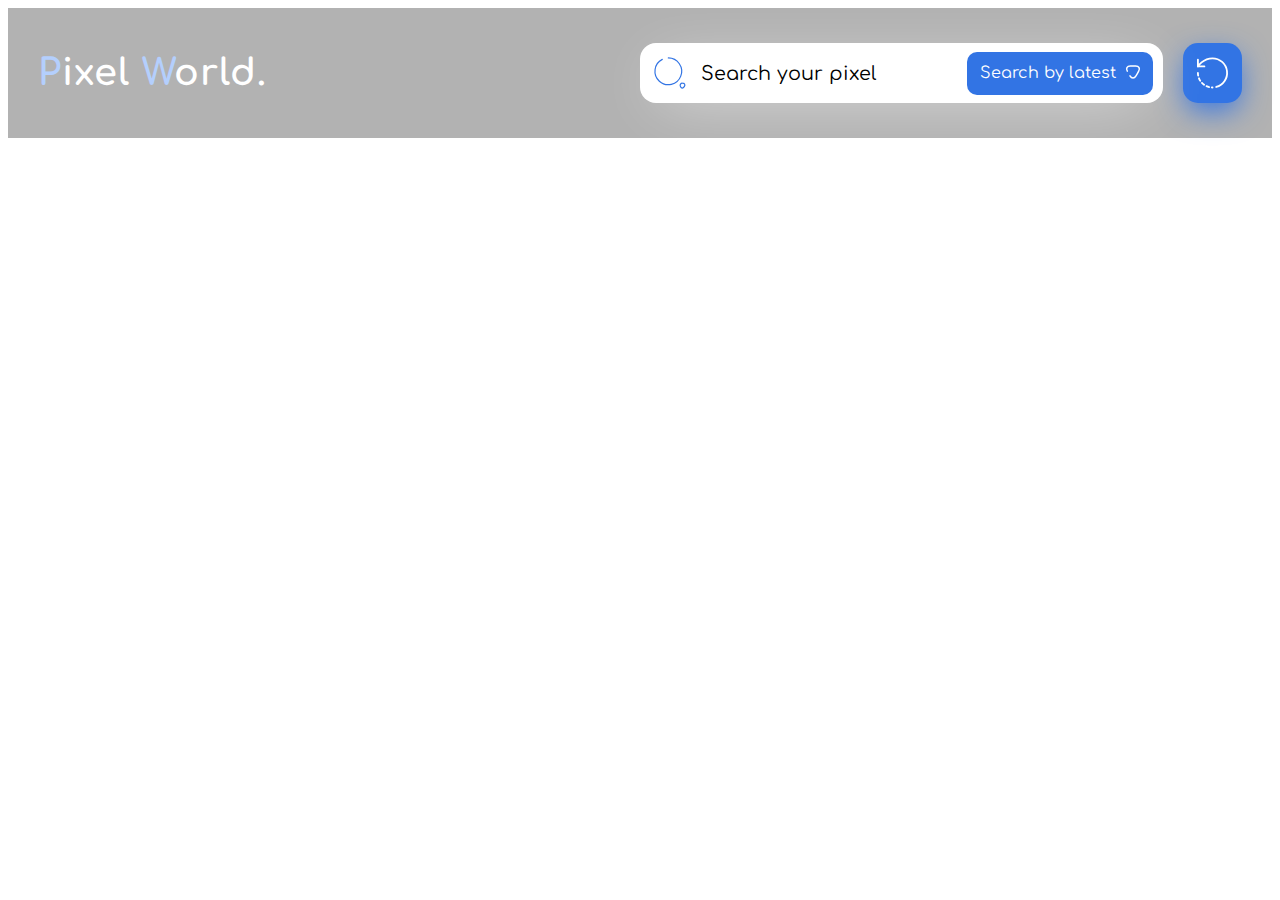
==== search.html @ 7ed7ab99 "create header of search page" ====
<!DOCTYPE html>
<html lang="en">
<head>
    <meta charset="UTF-8">
    <meta http-equiv="X-UA-Compatible" content="IE=edge">
    <meta name="viewport" content="width=device-width, initial-scale=1.0">
    <title>Pixel World - { }</title>

    <!-- ! -------------------------------- link --------------------------------- ! -->
    <link rel="stylesheet" href="public/content/css/search.css">
</head>
<body>
    
    <!-- ! ------------------------------- header -------------------------------- ! -->
    <header class="header">
        <div class="container">
            
            <h1 class="text-capitalize header-main-title">
                <span>p</span>ixel <span>w</span>orld.
            </h1>

            <div class="search-box">
                <!-- ! ----------------------------- search bar ------------------------------ ! -->
                <div class="search-bar d-flex align-items-center">
                    <!-- ! ----------------------------- search icon ----------------------------- ! -->
                    <label for="search-input" class="search-icon">
                        <svg id="search-normal" xmlns="http://www.w3.org/2000/svg" width="35.633" height="35.633" viewBox="0 0 44.633 44.633">
                            <path id="Vector" d="M16.737,0A16.724,16.724,0,1,1,9.168,1.8" transform="translate(3.719 3.719)" fill="none" stroke="var(--primary-blue)" stroke-linecap="round" stroke-linejoin="round" stroke-width="1.5"/>
                            <path id="Vector-2" data-name="Vector" d="M.186,3.664c.986,2.976,3.236,3.273,4.965.669C6.751,1.953,5.71,0,2.846,0A2.626,2.626,0,0,0,.186,3.664Z" transform="translate(35.278 35.334)" fill="none" stroke="var(--primary-blue)" stroke-linecap="round" stroke-linejoin="round" stroke-width="1.5"/>
                            <path id="Vector-3" data-name="Vector" d="M0,0H44.633V44.633H0Z" fill="none" opacity="0"/>
                        </svg>
                    </label>
                    <!-- ! ---------------------------- search input ----------------------------- ! -->
                    <input type="text" class="search-input" id="search-input" placeholder="Search your pixel" spellcheck="false">
                    <!-- ! ---------------------------- search order ----------------------------- ! -->
                    <button class="search-order d-flex justify-content-center align-items-center">
                        <span class="search-order-text">Search by latest</span>
                        <span class="arrow-down-order">
                            <svg xmlns="http://www.w3.org/2000/svg" width="24" height="24" viewBox="0 0 24 24"><g id="vuesax_broken_arrow-bottom" data-name="vuesax/broken/arrow-bottom" transform="translate(-706.001 -341)"><g id="arrow-bottom" transform="translate(86 25)"><path id="Vector" d="M.7,5.22C-.946,2.35.4,0,3.724,0h5.34c3.31,0,4.67,2.35,3.01,5.22l-1.34,2.31L9.394,9.84c-1.66,2.87-4.37,2.87-6.03,0" transform="translate(625.606 322)" fill="none" stroke="var(--white)" stroke-linecap="round" stroke-linejoin="round" stroke-width="1.5"/><path id="Vector-2" data-name="Vector" d="M0,0H24V24H0Z" transform="translate(620.001 316)" fill="none" opacity="0"/></g></g></svg>
                        </span>
                        <!-- ! -------------------------- search order menu -------------------------- ! -->
                        <div class="search-order-menu">
                            <ul>
                                <li class="search-order-menu-item active">latest</li>
                                <li class="search-order-menu-item">popular</li>
                                <li class="search-order-menu-item">oldest</li>
                            </ul>
                        </div>
                    </button>
                </div>
                <!-- ! ---------------------------- search submit ---------------------------- ! -->
                <button class="search-submit">
                    <span>
                        <svg id="refresh" xmlns="http://www.w3.org/2000/svg" width="35.008" height="35.008" viewBox="0 0 38.008 35.008">
                            <path id="Vector" d="M0,5.56H7.032" transform="translate(3.167 6.413)" fill="none" stroke="var(--white)" stroke-linecap="round" stroke-linejoin="round" stroke-width="2"/>
                            <path id="Vector-2" data-name="Vector" d="M19.875,31.151A15.837,15.837,0,0,0,15.837,0C5.274,0,0,8.805,0,8.805V1.584" transform="translate(3.167 3.167)" fill="none" stroke="var(--white)" stroke-linecap="round" stroke-linejoin="round" stroke-width="2"/>
                            <path id="Vector-3" data-name="Vector" d="M0,0A15.843,15.843,0,0,0,15.837,15.837" transform="translate(3.167 19.004)" fill="none" stroke="var(--white)" stroke-linecap="round" stroke-linejoin="round" stroke-width="2" stroke-dasharray="3 3"/>
                            <path id="Vector-4" data-name="Vector" d="M0,0H38.008V38.008H0Z" fill="none" opacity="0"/>
                        </svg>
                    </span>
                </button>
            </div>

        </div>
    </header>

</body>
</html>
---- public/content/css/search.css ----
@import url(../../components/custom/custom.css);

/* ! -------------------------------- container ------------------------------- ! */
.container {
    padding: 0 30px;
    height: 100%;
    display: flex;
    align-items: center;
}
/* ! --------------------------------- header --------------------------------- ! */
.header {
    position: relative;
    height: 130px;
}
.header::before {
    content: '';
    position: absolute;
    width: 100%;
    height: 100%;
    background-image: url(../img/header-index/desert.jpg);
    background-repeat: no-repeat;
    background-size: cover;
    background-position: 0 62%;
    z-index: -1;
}
.header::after {
    content: '';
    position: absolute;
    inset: 0;
    width: 100%;
    height: 100%;
    background: #000000;
    opacity: 0.3;
    z-index: -1;
}
.header-main-title {
    font-size: 2.3rem;
    letter-spacing: 1px;
    color: var(--white);
    width: 100%;
}
.header-main-title span {
    color: var(--light-blue);
}
/* ! ------------------------------- search bar ------------------------------- ! */
.search-box {
    width: 100%;
    display: flex;
    justify-content: end;
}
.search-bar {
    background: var(--white);
    width: 100%;
    height: 60px;
    border-radius: 16px;
    padding: 0 10px 0 12px;
    position: relative;
    box-shadow: 0 10px 60px -20px var(--white);
}
.search-icon {
    margin-bottom: -3px;
}
.search-input {
    height: 100%;
    width: 100%;
    border: none;
    outline: none;
    background: none;
    padding: 0 200px 0 13px;
    color: var(--primary-blue);
    font-size: 1.2rem;
}
.search-input::placeholder {
    font-size: 1.2rem;
    color: #000000;
}
/* ! ------------------------------ search order ------------------------------ ! */
.search-order {
    border: none;
    outline: none;
    padding: 8px;
    border-radius: 10px;
    cursor: pointer;
    background: var(--primary-blue);
    position: absolute;
    right: 10px;
    transition: .3s;
}
.search-order-text {
    color: var(--white);
    margin: 0 5px;
    font-size: 1rem;
}
.arrow-down-order {
    transition: .4s;
}
.search-order:hover {
    background: var(--dark-blue);
}
/* ! ---------------------------- search order menu --------------------------- ! */
.search-order-menu {
    position: absolute;
    top: 50px;
    z-index: 9999;
    width: 100%;
    border-radius: 20px;
    background: var(--primary-blue);
    box-shadow: rgba(100, 100, 111, 0.9) 0px 7px 29px 0px;
    opacity: 0;
    visibility: hidden;
    transition: .4s;
}
.search-order-menu ul {
    padding: 0 12px;
    cursor: default;
}
.search-order-menu-item {
    margin-top: 12px;
    border-radius: 10px;
    background: var(--dark-blue);
    padding: 10px;
    color: var(--white);
    cursor: pointer;
    transition: .4s;
    font-size: 1rem;
}
.search-order-menu-item.active {
    background: var(--white);
    color: var(--dark-blue);
    box-shadow: 0 0 20px -2px rgba(0, 0, 0, 0.3);
}
.search-order-menu-item:last-child {
    margin-bottom: 12px;
}
.search-order-menu-item:hover:not(.search-order-menu-item.active) {
    background: var(--gray);
    color: var(--dark-blue);
    box-shadow: 0 0 20px -2px rgba(0, 0, 0, 0.3);
}
.search-order:focus .search-order-menu {
    visibility: visible;
    opacity: 1;
    top: 65px;
}
.search-order:focus .arrow-down-order {
    transform: rotate(180deg);
}
/* ! ------------------------------ search submit ----------------------------- ! */
.search-submit {
    background: var(--primary-blue);
    padding: 0;
    border: none;
    outline: none;
    padding: 10px 12px;
    border-radius: 15px;
    cursor: pointer;
    margin-left: 20px;
    box-shadow: 0 10px 30px -3px var(--primary-blue);
    transition: .2s;
}
.search-submit:hover {
    background: var(--dark-blue);
}
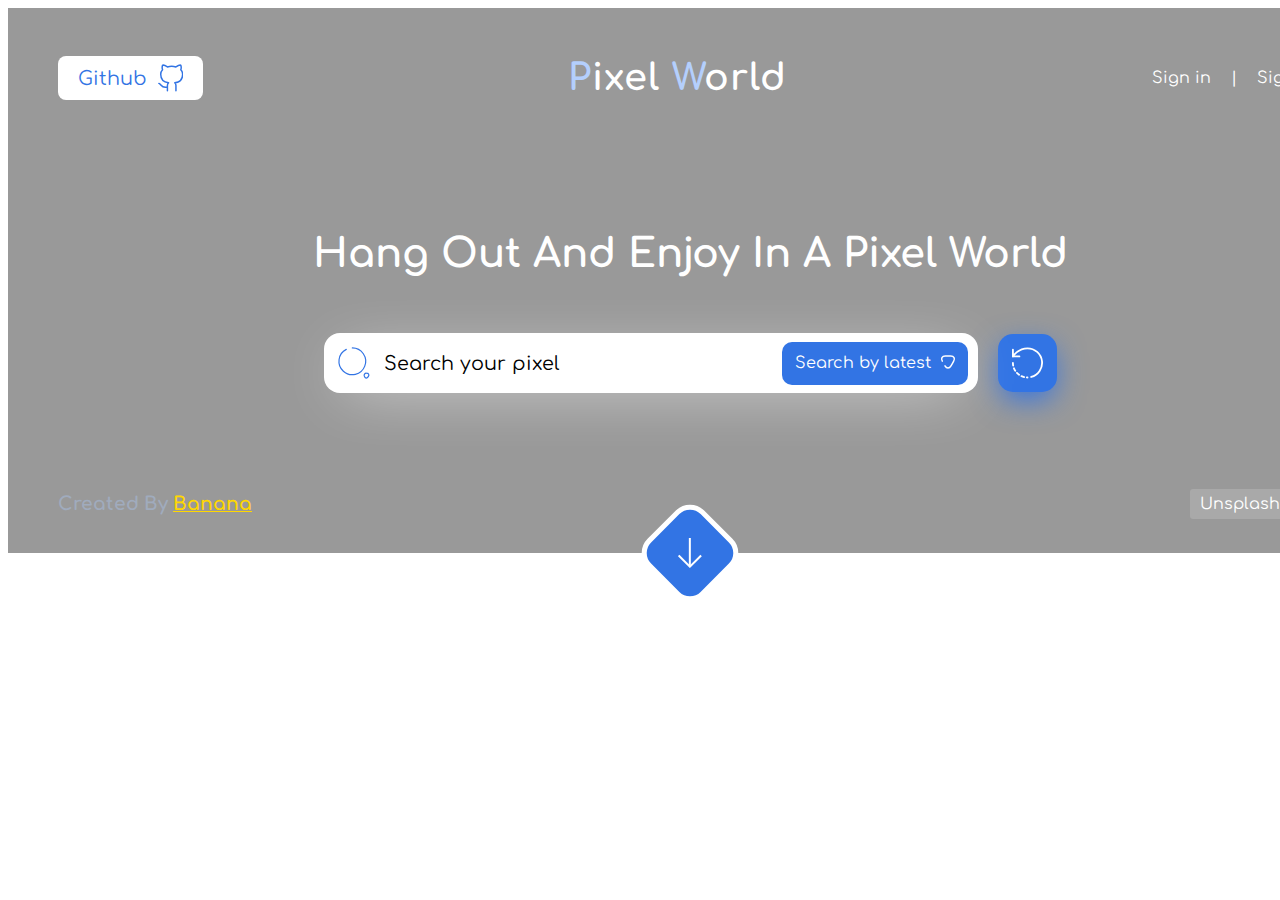
==== commit 25cb06c3: "create badge for search page" ====
--- a/search.html
+++ b/search.html
@@ -4,20 +4,18 @@
     <meta charset="UTF-8">
     <meta http-equiv="X-UA-Compatible" content="IE=edge">
     <meta name="viewport" content="width=device-width, initial-scale=1.0">
-    <title>Pixel World - { }</title>
+    <title>Pixel World</title>
 
     <!-- ! -------------------------------- link --------------------------------- ! -->
     <link rel="stylesheet" href="public/content/css/search.css">
 </head>
 <body>
-    
     <!-- ! ------------------------------- header -------------------------------- ! -->
     <header class="header">
         <div class="container">
-            
-            <h1 class="text-capitalize header-main-title">
+            <a href="index.html" class="header-main-title text-capitalize" role="heading">
                 <span>p</span>ixel <span>w</span>orld.
-            </h1>
+            </a>
 
             <div class="search-box">
                 <!-- ! ----------------------------- search bar ------------------------------ ! -->
@@ -60,9 +58,26 @@
                     </span>
                 </button>
             </div>
-
         </div>
     </header>
 
+    <!-- ! -------------------------------- main --------------------------------- ! -->
+    <main class="main">
+        <div class="container">
+            <!-- ! ----------------------------- main header ----------------------------- ! -->
+            <section class="main-header d-flex justify-content-between">
+                <!-- ! --------------------------- search heading ---------------------------- ! -->
+                <div class="search-heading">
+                    <h1 class="search-result-title">Banana</h1>
+                    <div class="badge badge-secondary">{ number pages }</div>
+                    <div class="badge badge-primary">{ pixel found }</div>
+                </div>
+                <!-- ! ---------------------------- search group ----------------------------- ! -->
+            </section>
+        </div>
+    </main>
+
+    <!-- ! ------------------------------- scripts ------------------------------- ! -->
+    <script src="public/content/js/search.js"></script>
 </body>
 </html>--- a/public/content/css/search.css
+++ b/public/content/css/search.css
@@ -1,8 +1,9 @@
 @import url(../../components/custom/custom.css);
+@import url(../../components/search-bar/search-bar.css);
 
 /* ! -------------------------------- container ------------------------------- ! */
 .container {
-    padding: 0 30px;
+    padding: 0 40px;
     height: 100%;
     display: flex;
     align-items: center;
@@ -38,126 +39,44 @@
     letter-spacing: 1px;
     color: var(--white);
     width: 100%;
+    text-decoration: none;
 }
 .header-main-title span {
     color: var(--light-blue);
 }
-/* ! ------------------------------- search bar ------------------------------- ! */
+/* ! ------------------------------- search-bar ------------------------------- ! */
 .search-box {
-    width: 100%;
-    display: flex;
+    margin-top: 0;
     justify-content: end;
 }
 .search-bar {
-    background: var(--white);
     width: 100%;
-    height: 60px;
-    border-radius: 16px;
-    padding: 0 10px 0 12px;
-    position: relative;
-    box-shadow: 0 10px 60px -20px var(--white);
 }
-.search-icon {
-    margin-bottom: -3px;
+/* ! ---------------------------------- main ---------------------------------- ! */
+.main {
+    margin-top: 50px;
 }
-.search-input {
-    height: 100%;
-    width: 100%;
-    border: none;
-    outline: none;
-    background: none;
-    padding: 0 200px 0 13px;
-    color: var(--primary-blue);
-    font-size: 1.2rem;
+.search-heading {
+    display: flex;
+    align-items: center;
 }
-.search-input::placeholder {
-    font-size: 1.2rem;
-    color: #000000;
+.search-result-title {
+    font-size: 2rem;
+    color: var(--dark-blue);
 }
-/* ! ------------------------------ search order ------------------------------ ! */
-.search-order {
-    border: none;
-    outline: none;
-    padding: 8px;
-    border-radius: 10px;
-    cursor: pointer;
-    background: var(--primary-blue);
-    position: absolute;
-    right: 10px;
-    transition: .3s;
+.badge {
+    margin-left: 20px;
+    padding: 5px 7px;
+    font-size: 15px;
+    border-radius: 5px;
 }
-.search-order-text {
+.badge-primary {
+    background-color: var(--primary-blue);
     color: var(--white);
-    margin: 0 5px;
-    font-size: 1rem;
+    box-shadow: 0 5px 20px -2px var(--primary-blue);
 }
-.arrow-down-order {
-    transition: .4s;
-}
-.search-order:hover {
-    background: var(--dark-blue);
-}
-/* ! ---------------------------- search order menu --------------------------- ! */
-.search-order-menu {
-    position: absolute;
-    top: 50px;
-    z-index: 9999;
-    width: 100%;
-    border-radius: 20px;
-    background: var(--primary-blue);
-    box-shadow: rgba(100, 100, 111, 0.9) 0px 7px 29px 0px;
-    opacity: 0;
-    visibility: hidden;
-    transition: .4s;
-}
-.search-order-menu ul {
-    padding: 0 12px;
-    cursor: default;
-}
-.search-order-menu-item {
-    margin-top: 12px;
-    border-radius: 10px;
-    background: var(--dark-blue);
-    padding: 10px;
+.badge-secondary {
+    background: var(--gray);
     color: var(--white);
-    cursor: pointer;
-    transition: .4s;
-    font-size: 1rem;
-}
-.search-order-menu-item.active {
-    background: var(--white);
-    color: var(--dark-blue);
-    box-shadow: 0 0 20px -2px rgba(0, 0, 0, 0.3);
-}
-.search-order-menu-item:last-child {
-    margin-bottom: 12px;
-}
-.search-order-menu-item:hover:not(.search-order-menu-item.active) {
-    background: var(--gray);
-    color: var(--dark-blue);
-    box-shadow: 0 0 20px -2px rgba(0, 0, 0, 0.3);
-}
-.search-order:focus .search-order-menu {
-    visibility: visible;
-    opacity: 1;
-    top: 65px;
-}
-.search-order:focus .arrow-down-order {
-    transform: rotate(180deg);
-}
-/* ! ------------------------------ search submit ----------------------------- ! */
-.search-submit {
-    background: var(--primary-blue);
-    padding: 0;
-    border: none;
-    outline: none;
-    padding: 10px 12px;
-    border-radius: 15px;
-    cursor: pointer;
-    margin-left: 20px;
-    box-shadow: 0 10px 30px -3px var(--primary-blue);
-    transition: .2s;
-}
-.search-submit:hover {
-    background: var(--dark-blue);
+    box-shadow: 0 5px 20px var(--gray);
 }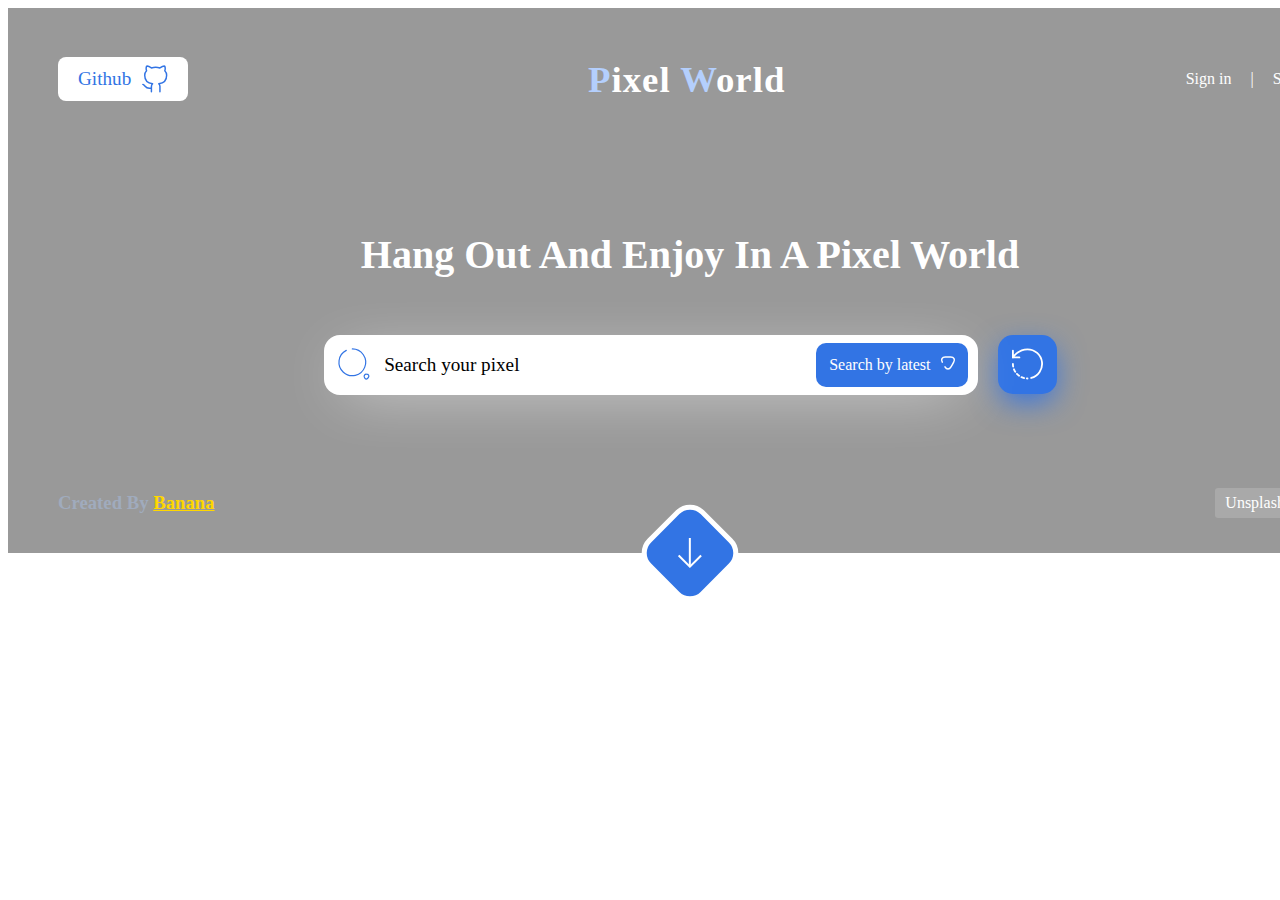
==== commit 223be156: "create callApi function to get response and upload in dom" ====
--- a/search.html
+++ b/search.html
@@ -68,11 +68,14 @@
             <section class="main-header d-flex justify-content-between">
                 <!-- ! --------------------------- search heading ---------------------------- ! -->
                 <div class="search-heading">
-                    <h1 class="search-result-title">Banana</h1>
-                    <div class="badge badge-secondary">{ number pages }</div>
-                    <div class="badge badge-primary">{ pixel found }</div>
+                    <h1 class="search-result-title text-capitalize"></h1>
+                    <div class="badge badge-secondary"></div>
+                    <div class="badge badge-primary"></div>
                 </div>
-                <!-- ! ---------------------------- search group ----------------------------- ! -->
+            </section>
+            <!-- ! --------------------------- main wallpaper ---------------------------- ! -->
+            <section class="wallpaper-wrap">
+                <!-- wallpaper boxes -->
             </section>
         </div>
     </main>
--- a/public/content/css/search.css
+++ b/public/content/css/search.css
@@ -1,5 +1,6 @@
 @import url(../../components/custom/custom.css);
 @import url(../../components/search-bar/search-bar.css);
+@import url(../../components/wallpaper-box/wallpaper-box.css);
 
 /* ! -------------------------------- container ------------------------------- ! */
 .container {
@@ -54,7 +55,11 @@
 }
 /* ! ---------------------------------- main ---------------------------------- ! */
 .main {
-    margin-top: 50px;
+    margin-top: 100px;
+}
+.main .container {
+    flex-direction: column;
+    align-items: baseline;
 }
 .search-heading {
     display: flex;
@@ -79,4 +84,12 @@
     background: var(--gray);
     color: var(--white);
     box-shadow: 0 5px 20px var(--gray);
+}
+/* ! ----------------------------- wallpaper wrap ----------------------------- ! */
+.wallpaper-wrap {
+    columns: 3;
+    box-sizing: border-box;
+    column-gap: 40px;
+    padding-bottom: 200px;
+    margin-top: 100px;
 }